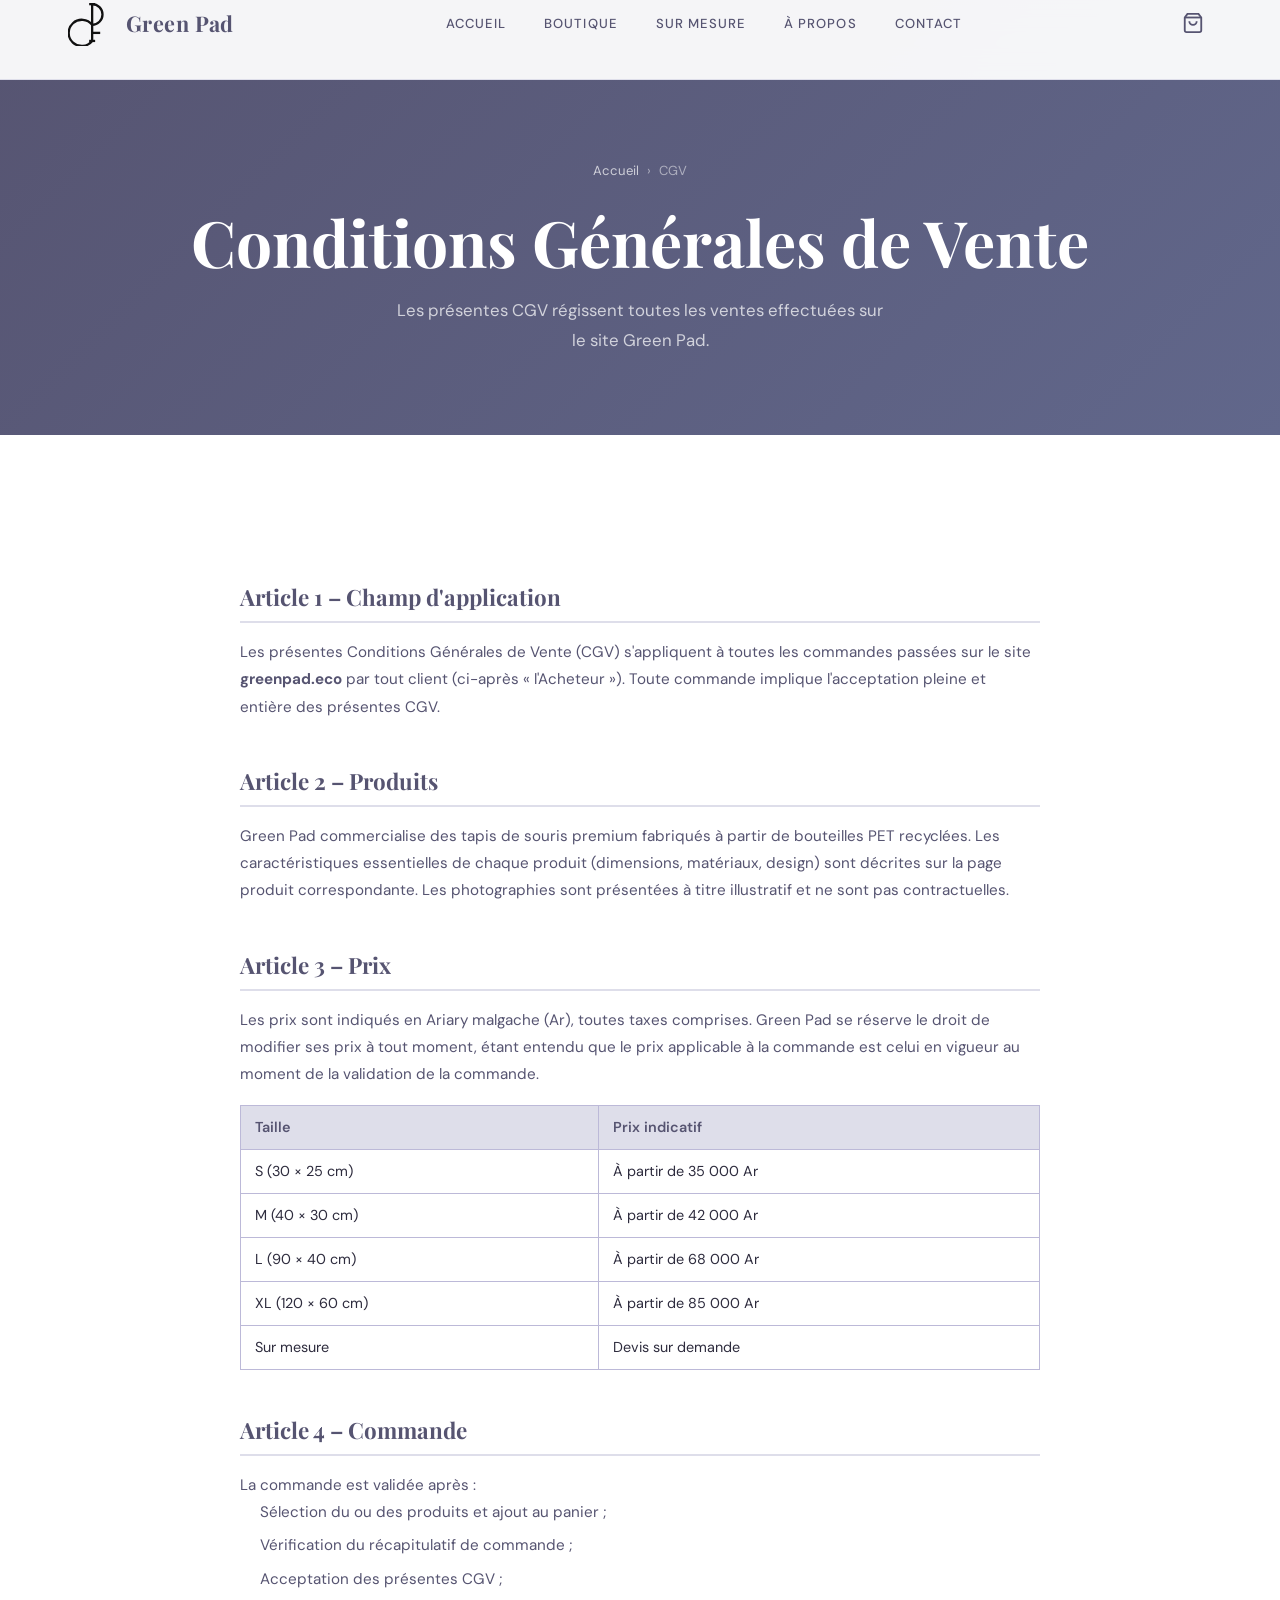
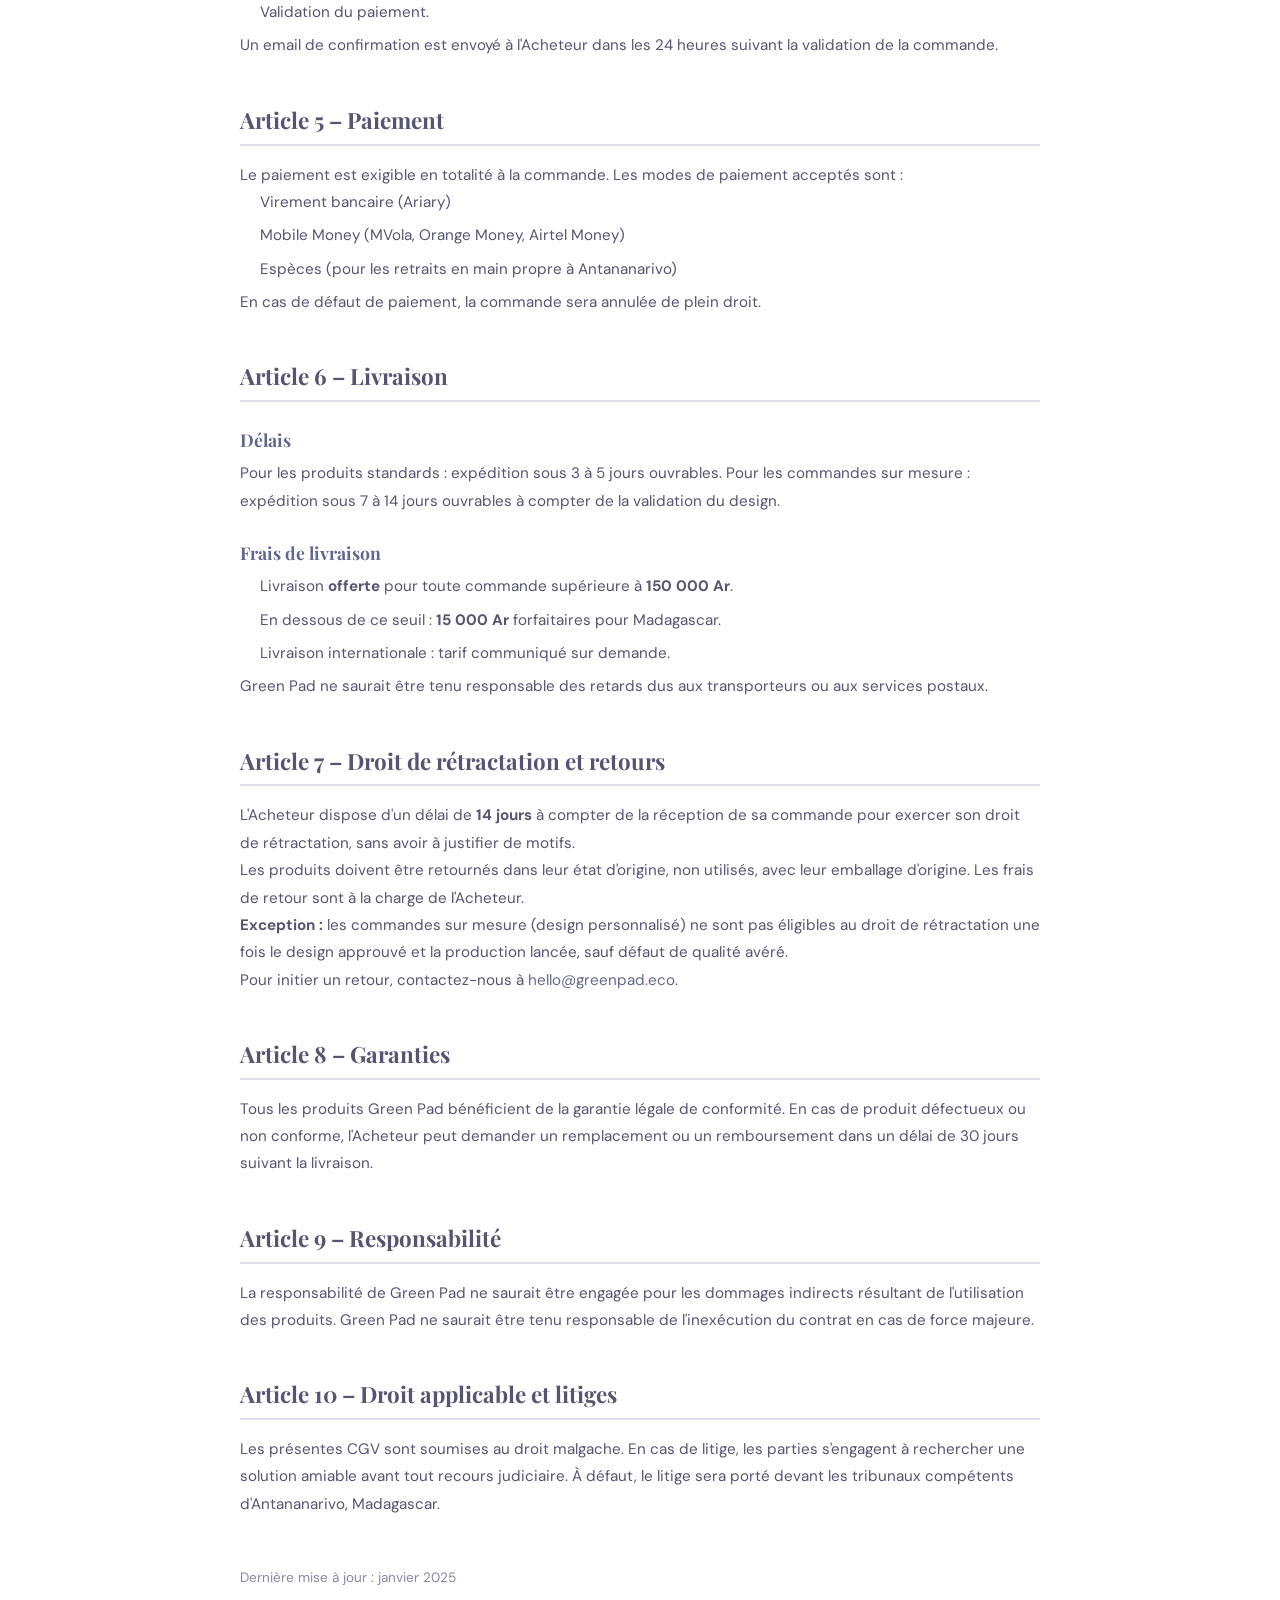
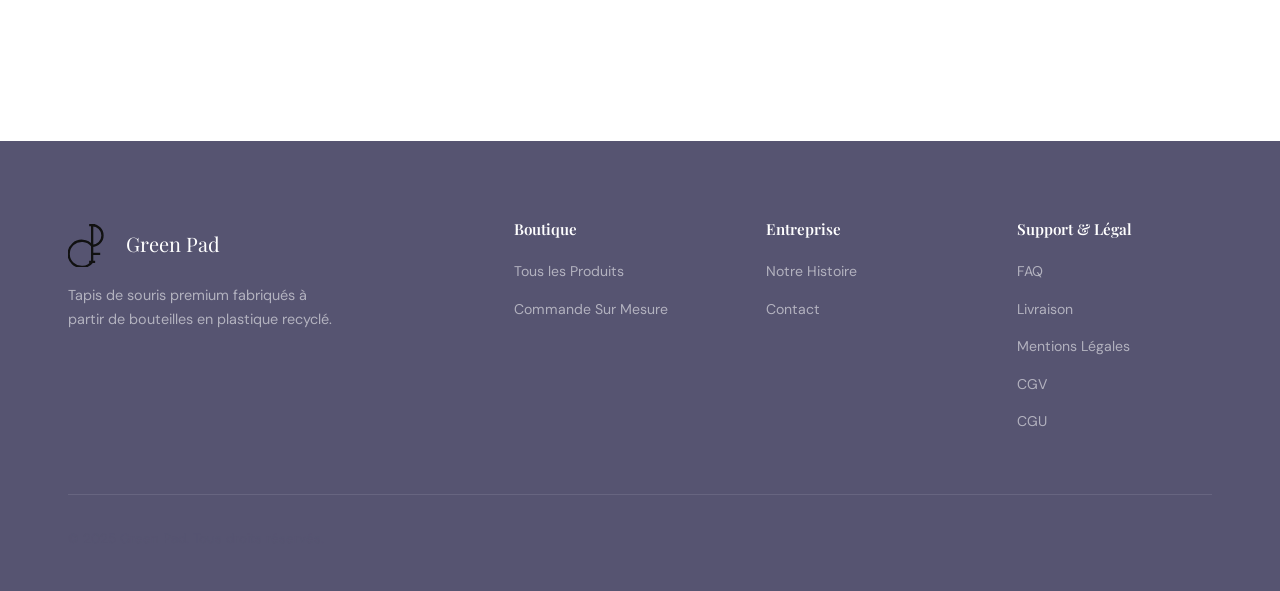
==== cgv.html @ ff375286 "Index.html" ====
<!DOCTYPE html>
<html lang="fr">
<head>
  <meta charset="UTF-8" />
  <meta name="viewport" content="width=device-width, initial-scale=1.0" />
  <title>CGV – Conditions Générales de Vente – Green Pad</title>
  <meta name="description" content="Conditions Générales de Vente de Green Pad — commandes, paiements, livraison et retours." />
  <link rel="stylesheet" href="css/style.css" />
  <style>
    .legal-content { max-width: 800px; margin: 0 auto; padding: 80px 0; }
    .legal-content h2 { font-size: 1.4rem; color: var(--c5); margin: 48px 0 16px; padding-bottom: 10px; border-bottom: 2px solid var(--c1); }
    .legal-content h2:first-child { margin-top: 0; }
    .legal-content h3 { font-size: 1.1rem; color: var(--c4); margin: 28px 0 10px; }
    .legal-content p, .legal-content li { font-size: 0.95rem; color: var(--text-secondary); line-height: 1.8; }
    .legal-content ul { padding-left: 20px; }
    .legal-content ul li { margin-bottom: 6px; }
    .legal-content a { color: var(--c4); }
    .legal-content table { width: 100%; border-collapse: collapse; margin: 16px 0; }
    .legal-content table th, .legal-content table td { border: 1px solid var(--c2); padding: 10px 14px; font-size: 0.9rem; text-align: left; }
    .legal-content table th { background: var(--c1); color: var(--c5); font-weight: 600; }
  </style>
</head>
<body>

<!-- NAVIGATION -->
<nav class="nav" id="navbar">
  <div class="container">
    <div class="nav__inner">
      <a href="index.html" class="nav__logo">
        <img src="assets/logo.svg" alt="Green Pad" class="nav__logo-img" />
        <span class="nav__logo-name">Green Pad</span>
      </a>
      <ul class="nav__links">
        <li><a href="index.html"   class="nav__link">Accueil</a></li>
        <li><a href="shop.html"    class="nav__link">Boutique</a></li>
        <li><a href="custom.html"  class="nav__link">Sur Mesure</a></li>
        <li><a href="about.html"   class="nav__link">À propos</a></li>
        <li><a href="contact.html" class="nav__link">Contact</a></li>
      </ul>
      <div class="nav__actions">
        <a href="cart.html" class="nav__cart" aria-label="Panier">
          <svg width="22" height="22" viewBox="0 0 24 24" fill="none" stroke="currentColor" stroke-width="2"><path d="M6 2L3 6v14a2 2 0 002 2h14a2 2 0 002-2V6l-3-4z"/><line x1="3" y1="6" x2="21" y2="6"/><path d="M16 10a4 4 0 01-8 0"/></svg>
          <span class="nav__cart-count cart-badge">0</span>
        </a>
        <button class="nav__hamburger" id="hamburger" aria-label="Menu"><span></span><span></span><span></span></button>
      </div>
    </div>
  </div>
</nav>
<div class="nav__mobile" id="mobileNav">
  <ul class="nav__mobile-links">
    <li><a href="index.html"   class="nav__mobile-link">Accueil</a></li>
    <li><a href="shop.html"    class="nav__mobile-link">Boutique</a></li>
    <li><a href="custom.html"  class="nav__mobile-link">Sur Mesure</a></li>
    <li><a href="about.html"   class="nav__mobile-link">À propos</a></li>
    <li><a href="contact.html" class="nav__mobile-link">Contact</a></li>
    <li><a href="cart.html"    class="nav__mobile-link">Panier</a></li>
  </ul>
</div>

<!-- PAGE HEADER -->
<div class="page-header">
  <div class="container">
    <div class="breadcrumb"><a href="index.html">Accueil</a><span>›</span><span>CGV</span></div>
    <h1>Conditions Générales de Vente</h1>
    <p>Les présentes CGV régissent toutes les ventes effectuées sur le site Green Pad.</p>
  </div>
</div>

<!-- CONTENT -->
<section class="section-sm">
  <div class="container">
    <div class="legal-content">

      <h2>Article 1 – Champ d'application</h2>
      <p>Les présentes Conditions Générales de Vente (CGV) s'appliquent à toutes les commandes passées sur le site <strong>greenpad.eco</strong> par tout client (ci-après « l'Acheteur »). Toute commande implique l'acceptation pleine et entière des présentes CGV.</p>

      <h2>Article 2 – Produits</h2>
      <p>Green Pad commercialise des tapis de souris premium fabriqués à partir de bouteilles PET recyclées. Les caractéristiques essentielles de chaque produit (dimensions, matériaux, design) sont décrites sur la page produit correspondante. Les photographies sont présentées à titre illustratif et ne sont pas contractuelles.</p>

      <h2>Article 3 – Prix</h2>
      <p>Les prix sont indiqués en Ariary malgache (Ar), toutes taxes comprises. Green Pad se réserve le droit de modifier ses prix à tout moment, étant entendu que le prix applicable à la commande est celui en vigueur au moment de la validation de la commande.</p>
      <table>
        <tr><th>Taille</th><th>Prix indicatif</th></tr>
        <tr><td>S (30 × 25 cm)</td><td>À partir de 35 000 Ar</td></tr>
        <tr><td>M (40 × 30 cm)</td><td>À partir de 42 000 Ar</td></tr>
        <tr><td>L (90 × 40 cm)</td><td>À partir de 68 000 Ar</td></tr>
        <tr><td>XL (120 × 60 cm)</td><td>À partir de 85 000 Ar</td></tr>
        <tr><td>Sur mesure</td><td>Devis sur demande</td></tr>
      </table>

      <h2>Article 4 – Commande</h2>
      <p>La commande est validée après :</p>
      <ul>
        <li>Sélection du ou des produits et ajout au panier ;</li>
        <li>Vérification du récapitulatif de commande ;</li>
        <li>Acceptation des présentes CGV ;</li>
        <li>Validation du paiement.</li>
      </ul>
      <p>Un email de confirmation est envoyé à l'Acheteur dans les 24 heures suivant la validation de la commande.</p>

      <h2>Article 5 – Paiement</h2>
      <p>Le paiement est exigible en totalité à la commande. Les modes de paiement acceptés sont :</p>
      <ul>
        <li>Virement bancaire (Ariary)</li>
        <li>Mobile Money (MVola, Orange Money, Airtel Money)</li>
        <li>Espèces (pour les retraits en main propre à Antananarivo)</li>
      </ul>
      <p>En cas de défaut de paiement, la commande sera annulée de plein droit.</p>

      <h2>Article 6 – Livraison</h2>
      <h3>Délais</h3>
      <p>Pour les produits standards : expédition sous 3 à 5 jours ouvrables. Pour les commandes sur mesure : expédition sous 7 à 14 jours ouvrables à compter de la validation du design.</p>
      <h3>Frais de livraison</h3>
      <ul>
        <li>Livraison <strong>offerte</strong> pour toute commande supérieure à <strong>150 000 Ar</strong>.</li>
        <li>En dessous de ce seuil : <strong>15 000 Ar</strong> forfaitaires pour Madagascar.</li>
        <li>Livraison internationale : tarif communiqué sur demande.</li>
      </ul>
      <p>Green Pad ne saurait être tenu responsable des retards dus aux transporteurs ou aux services postaux.</p>

      <h2>Article 7 – Droit de rétractation et retours</h2>
      <p>L'Acheteur dispose d'un délai de <strong>14 jours</strong> à compter de la réception de sa commande pour exercer son droit de rétractation, sans avoir à justifier de motifs.</p>
      <p>Les produits doivent être retournés dans leur état d'origine, non utilisés, avec leur emballage d'origine. Les frais de retour sont à la charge de l'Acheteur.</p>
      <p><strong>Exception :</strong> les commandes sur mesure (design personnalisé) ne sont pas éligibles au droit de rétractation une fois le design approuvé et la production lancée, sauf défaut de qualité avéré.</p>
      <p>Pour initier un retour, contactez-nous à <a href="mailto:hello@greenpad.eco">hello@greenpad.eco</a>.</p>

      <h2>Article 8 – Garanties</h2>
      <p>Tous les produits Green Pad bénéficient de la garantie légale de conformité. En cas de produit défectueux ou non conforme, l'Acheteur peut demander un remplacement ou un remboursement dans un délai de 30 jours suivant la livraison.</p>

      <h2>Article 9 – Responsabilité</h2>
      <p>La responsabilité de Green Pad ne saurait être engagée pour les dommages indirects résultant de l'utilisation des produits. Green Pad ne saurait être tenu responsable de l'inexécution du contrat en cas de force majeure.</p>

      <h2>Article 10 – Droit applicable et litiges</h2>
      <p>Les présentes CGV sont soumises au droit malgache. En cas de litige, les parties s'engagent à rechercher une solution amiable avant tout recours judiciaire. À défaut, le litige sera porté devant les tribunaux compétents d'Antananarivo, Madagascar.</p>

      <p style="margin-top:48px;font-size:0.85rem;color:var(--text-light);">Dernière mise à jour : janvier 2025</p>
    </div>
  </div>
</section>

<!-- FOOTER -->
<footer class="footer">
  <div class="container">
    <div class="footer__grid">
      <div class="footer__brand">
        <div class="footer__logo">
          <img src="assets/logo.svg" alt="Green Pad" class="footer__logo-img" />
          <span class="footer__logo-name">Green Pad</span>
        </div>
        <p>Tapis de souris premium fabriqués à partir de bouteilles en plastique recyclé.</p>
      </div>
      <div>
        <h4 class="footer__heading">Boutique</h4>
        <ul class="footer__links">
          <li><a href="shop.html" class="footer__link">Tous les Produits</a></li>
          <li><a href="custom.html" class="footer__link">Commande Sur Mesure</a></li>
        </ul>
      </div>
      <div>
        <h4 class="footer__heading">Entreprise</h4>
        <ul class="footer__links">
          <li><a href="about.html" class="footer__link">Notre Histoire</a></li>
          <li><a href="contact.html" class="footer__link">Contact</a></li>
        </ul>
      </div>
      <div>
        <h4 class="footer__heading">Support &amp; Légal</h4>
        <ul class="footer__links">
          <li><a href="contact.html#faq" class="footer__link">FAQ</a></li>
          <li><a href="#" class="footer__link">Livraison</a></li>
          <li><a href="mentions-legales.html" class="footer__link">Mentions Légales</a></li>
          <li><a href="cgv.html" class="footer__link">CGV</a></li>
          <li><a href="cgu.html" class="footer__link">CGU</a></li>
        </ul>
      </div>
    </div>
    <div class="footer__bottom">
      <p>&copy; 2025 Green Pad. Tous droits réservés.</p>
    </div>
  </div>
</footer>

<script src="js/main.js"></script>
</body>
</html>
---- css/style.css ----
/* ============================================================
   GREEN PAD — Global Stylesheet
   Palette: #DEDEEA | #BCB9D8 | #8488B5 | #61678B | #565471
   ============================================================ */

@import url('https://fonts.googleapis.com/css2?family=Playfair+Display:ital,wght@0,400;0,600;0,700;1,400&family=DM+Sans:opsz,wght@9..40,300;9..40,400;9..40,500;9..40,600&display=swap');

:root {
  --c1: #DEDEEA;
  --c2: #BCB9D8;
  --c3: #8488B5;
  --c4: #61678B;
  --c5: #565471;
  --white: #ffffff;
  --black: #111111;
  --text-primary: #2d2b3d;
  --text-secondary: #565471;
  --text-light: #8a87a5;
  --font-heading: 'Playfair Display', Georgia, serif;
  --font-body: 'DM Sans', system-ui, sans-serif;
  --radius-sm: 6px;
  --radius-md: 14px;
  --radius-lg: 24px;
  --shadow-sm: 0 2px 10px rgba(86,84,113,0.08);
  --shadow-md: 0 6px 24px rgba(86,84,113,0.14);
  --shadow-lg: 0 12px 48px rgba(86,84,113,0.22);
  --transition: 0.3s cubic-bezier(0.4,0,0.2,1);
  --container: 1200px;
  --nav-h: 80px;
}

/* Reset */
*, *::before, *::after { box-sizing: border-box; margin: 0; padding: 0; }
html { scroll-behavior: smooth; }
body { font-family: var(--font-body); color: var(--text-primary); background: var(--white); line-height: 1.6; -webkit-font-smoothing: antialiased; }
img { max-width: 100%; display: block; }
a { text-decoration: none; color: inherit; }
button { cursor: pointer; font-family: var(--font-body); border: none; outline: none; background: none; }
ul, ol { list-style: none; }
input, textarea, select { font-family: var(--font-body); }

/* Typography */
h1, h2, h3, h4, h5 { font-family: var(--font-heading); line-height: 1.15; color: var(--c5); }
h1 { font-size: clamp(2.4rem, 5vw, 4.2rem); }
h2 { font-size: clamp(1.9rem, 3.5vw, 3rem); }
h3 { font-size: clamp(1.3rem, 2.5vw, 1.75rem); }
h4 { font-size: 1.15rem; }
p { color: var(--text-secondary); line-height: 1.8; }

/* Layout */
.container { max-width: var(--container); margin: 0 auto; padding: 0 28px; }
.section { padding: 110px 0; }
.section-sm { padding: 70px 0; }

/* Navigation */
.nav {
  position: fixed; top: 0; left: 0; right: 0; z-index: 1000;
  height: var(--nav-h); background: rgba(255,255,255,0.94);
  backdrop-filter: blur(14px); -webkit-backdrop-filter: blur(14px);
  border-bottom: 1px solid var(--c1); transition: box-shadow var(--transition);
}
.nav.scrolled { box-shadow: var(--shadow-sm); }
.nav__inner { display: flex; align-items: center; justify-content: space-between; height: 100%; }
.nav__logo { display: flex; align-items: center; gap: 12px; }
.nav__logo-img { width: 46px; height: 46px; }
.nav__logo-name { font-family: var(--font-heading); font-size: 1.35rem; font-weight: 700; color: var(--c5); letter-spacing: 0.02em; }
.nav__links { display: flex; align-items: center; gap: 38px; }
.nav__link { font-size: 0.82rem; font-weight: 500; color: var(--text-secondary); letter-spacing: 0.08em; text-transform: uppercase; transition: color var(--transition); position: relative; }
.nav__link::after { content: ''; position: absolute; bottom: -4px; left: 0; right: 100%; height: 2px; background: var(--c4); transition: right var(--transition); }
.nav__link:hover, .nav__link.active { color: var(--c4); }
.nav__link:hover::after, .nav__link.active::after { right: 0; }
.nav__actions { display: flex; align-items: center; gap: 14px; }
.nav__cart { position: relative; padding: 8px; color: var(--c5); transition: color var(--transition); display: flex; }
.nav__cart:hover { color: var(--c4); }
.nav__cart-count { position: absolute; top: 0; right: 0; background: var(--c4); color: white; font-size: 0.6rem; font-weight: 700; width: 17px; height: 17px; border-radius: 50%; display: flex; align-items: center; justify-content: center; transition: transform var(--transition); }
.nav__cart-count.bump { transform: scale(1.5); }
.nav__hamburger { display: none; flex-direction: column; gap: 5px; padding: 8px; }
.nav__hamburger span { display: block; width: 22px; height: 2px; background: var(--c5); transition: var(--transition); }
.nav__hamburger.open span:nth-child(1) { transform: translateY(7px) rotate(45deg); }
.nav__hamburger.open span:nth-child(2) { opacity: 0; }
.nav__hamburger.open span:nth-child(3) { transform: translateY(-7px) rotate(-45deg); }
.nav__mobile { position: fixed; top: var(--nav-h); left: 0; right: 0; background: white; padding: 28px; border-bottom: 1px solid var(--c1); transform: translateY(-110%); opacity: 0; transition: var(--transition); z-index: 999; box-shadow: var(--shadow-md); }
.nav__mobile.open { transform: translateY(0); opacity: 1; }
.nav__mobile-links { display: flex; flex-direction: column; }
.nav__mobile-link { font-size: 1rem; font-weight: 500; color: var(--text-secondary); padding: 16px 0; border-bottom: 1px solid var(--c1); transition: color var(--transition), padding-left var(--transition); }
.nav__mobile-link:hover { color: var(--c4); padding-left: 8px; }

/* Buttons */
.btn { display: inline-flex; align-items: center; justify-content: center; gap: 8px; padding: 14px 34px; border-radius: var(--radius-sm); font-size: 0.82rem; font-weight: 600; letter-spacing: 0.08em; text-transform: uppercase; transition: var(--transition); cursor: pointer; white-space: nowrap; }
.btn-primary { background: var(--c4); color: white; border: 2px solid var(--c4); }
.btn-primary:hover { background: var(--c5); border-color: var(--c5); transform: translateY(-2px); box-shadow: var(--shadow-md); }
.btn-secondary { background: transparent; color: var(--c4); border: 2px solid var(--c4); }
.btn-secondary:hover { background: var(--c4); color: white; transform: translateY(-2px); }
.btn-white { background: white; color: var(--c5); border: 2px solid white; }
.btn-white:hover { background: var(--c1); border-color: var(--c1); }
.btn-light { background: var(--c1); color: var(--c5); border: 2px solid transparent; }
.btn-light:hover { background: var(--c2); }
.btn-sm { padding: 10px 22px; font-size: 0.78rem; }
.btn-lg { padding: 18px 52px; font-size: 0.88rem; }

/* Section Header */
.section-header { text-align: center; margin-bottom: 64px; }
.section-label { display: inline-block; font-size: 0.75rem; font-weight: 600; letter-spacing: 0.14em; text-transform: uppercase; color: var(--c3); margin-bottom: 14px; }
.section-title { margin-bottom: 18px; }
.section-desc { max-width: 540px; margin: 0 auto; color: var(--text-light); font-size: 1.05rem; }

/* Grid */
.grid-2 { display: grid; grid-template-columns: repeat(2, 1fr); gap: 40px; }
.grid-3 { display: grid; grid-template-columns: repeat(3, 1fr); gap: 32px; }
.grid-4 { display: grid; grid-template-columns: repeat(4, 1fr); gap: 24px; }

/* Product Card */
.product-card { background: white; border-radius: var(--radius-md); overflow: hidden; box-shadow: var(--shadow-sm); transition: var(--transition); }
.product-card:hover { transform: translateY(-7px); box-shadow: var(--shadow-lg); }
.product-card__img {
  position: relative; overflow: hidden;
  height: 200px; background: var(--c1);
  border-radius: var(--radius-md) var(--radius-md) 0 0;
}
.product-card__photo {
  position: absolute; inset: 0; width: 100%; height: 100%;
  object-fit: cover; display: block;
  transition: transform 0.5s ease;
}
.product-card:hover .product-card__photo { transform: scale(1.06); }
.product-card__pad-chip {
  position: absolute; bottom: 14px; right: 14px;
  width: 56px; height: 40px; border-radius: 6px;
  box-shadow: 0 4px 16px rgba(0,0,0,0.35); z-index: 2;
}
.product-card__badge { position: absolute; top: 12px; left: 12px; background: var(--c4); color: white; font-size: 0.68rem; font-weight: 700; padding: 4px 10px; border-radius: 20px; text-transform: uppercase; letter-spacing: 0.06em; z-index: 1; }
.product-card__body { padding: 20px; }
.product-card__name { font-family: var(--font-heading); font-size: 1.1rem; color: var(--c5); margin-bottom: 6px; }
.product-card__desc { font-size: 0.85rem; color: var(--text-light); margin-bottom: 16px; line-height: 1.5; }
.product-card__footer { display: flex; align-items: center; justify-content: space-between; }
.product-card__price { font-size: 1.2rem; font-weight: 700; color: var(--c4); }
.product-card__btn { width: 38px; height: 38px; border-radius: 50%; background: var(--c1); display: flex; align-items: center; justify-content: center; color: var(--c5); transition: var(--transition); }
.product-card__btn:hover { background: var(--c4); color: white; transform: scale(1.12); }

/* Pad Previews (CSS art) */
.pad-preview { width: 100%; height: 100%; display: flex; align-items: center; justify-content: center; position: relative; overflow: hidden; }
.pad--classic { background: #111; }
.pad--twilight { background: linear-gradient(135deg, #565471 0%, #8488B5 100%); }
.pad--lavender { background: linear-gradient(135deg, #DEDEEA 0%, #BCB9D8 100%); }
.pad--geometric {
  background: linear-gradient(135deg, #61678B 0%, #8488B5 100%);
}
.pad--geometric::before {
  content: ''; position: absolute; inset: 0;
  background: repeating-linear-gradient(45deg, transparent, transparent 18px, rgba(255,255,255,0.07) 18px, rgba(255,255,255,0.07) 36px);
}
.pad--organic { background: linear-gradient(155deg, #565471 0%, #8488B5 45%, #BCB9D8 100%); }
.pad--organic::after { content: ''; position: absolute; bottom: -25%; left: -10%; width: 75%; height: 75%; border-radius: 50%; background: rgba(255,255,255,0.09); }
.pad--stellar { background: radial-gradient(ellipse at 30% 30%, #8488B5 0%, #565471 45%, #1e1c2a 100%); }
.pad--stellar::before { content: ''; position: absolute; inset: 0; background: radial-gradient(circle at 70% 70%, rgba(188,185,216,0.15) 0%, transparent 60%); }
.pad--minimal { background: linear-gradient(180deg, #DEDEEA 50%, #BCB9D8 50%); }
.pad--custom { background: linear-gradient(135deg, #DEDEEA, #BCB9D8, #8488B5, #61678B, #565471); }
.pad--eco { background: linear-gradient(135deg, #3d5a3e 0%, #6b9e6b 60%, #a8c5a0 100%); }
.pad--neon { background: linear-gradient(135deg, #1a1a2e, #16213e, #0f3460); }
.pad--neon::before { content: ''; position: absolute; inset: 0; background: radial-gradient(ellipse at 50% 50%, rgba(132,136,181,0.4) 0%, transparent 70%); }
.pad-inner-label { position: relative; z-index: 1; color: rgba(255,255,255,0.5); font-size: 2rem; font-family: var(--font-heading); font-style: italic; }
.pad-live-preview { width: 100%; height: 100%; border-radius: 8px; transition: background 0.4s ease, border-radius 0.4s ease; }

/* Page Header */
.page-header { background: linear-gradient(135deg, var(--c5) 0%, var(--c4) 100%); padding: 160px 0 80px; text-align: center; }
.page-header h1 { color: white; margin-bottom: 16px; }
.page-header p { color: rgba(255,255,255,0.72); font-size: 1.05rem; max-width: 500px; margin: 0 auto; }
.breadcrumb { display: flex; align-items: center; justify-content: center; gap: 8px; font-size: 0.82rem; color: rgba(255,255,255,0.5); margin-bottom: 24px; }
.breadcrumb a { color: rgba(255,255,255,0.7); transition: color var(--transition); }
.breadcrumb a:hover { color: var(--c2); }

/* Forms */
.form-group { margin-bottom: 24px; }
.form-label { display: block; font-size: 0.8rem; font-weight: 600; color: var(--c5); margin-bottom: 8px; text-transform: uppercase; letter-spacing: 0.06em; }
.form-input, .form-textarea, .form-select { width: 100%; padding: 14px 16px; border: 2px solid var(--c1); border-radius: var(--radius-sm); font-size: 0.95rem; color: var(--text-primary); background: white; transition: border-color var(--transition); outline: none; }
.form-input:focus, .form-textarea:focus, .form-select:focus { border-color: var(--c3); }
.form-textarea { resize: vertical; min-height: 130px; }
.form-hint { font-size: 0.8rem; color: var(--text-light); margin-top: 6px; }

/* Toast */
.toast { position: fixed; bottom: 28px; right: 28px; background: var(--c5); color: white; padding: 14px 24px; border-radius: var(--radius-sm); font-size: 0.9rem; font-weight: 500; box-shadow: var(--shadow-lg); z-index: 9999; transform: translateY(120px); opacity: 0; transition: var(--transition); display: flex; align-items: center; gap: 10px; }
.toast.show { transform: translateY(0); opacity: 1; }
.toast svg { flex-shrink: 0; }

/* Footer */
.footer { background: var(--c5); color: rgba(255,255,255,0.65); padding: 80px 0 40px; }
.footer__grid { display: grid; grid-template-columns: 2fr 1fr 1fr 1fr; gap: 56px; margin-bottom: 60px; }
.footer__brand p { font-size: 0.9rem; margin-top: 16px; max-width: 270px; line-height: 1.7; color: rgba(255,255,255,0.55); }
.footer__logo { display: flex; align-items: center; gap: 12px; margin-bottom: 8px; }
.footer__logo-img { width: 46px; height: 46px; border-radius: 8px; }
.footer__logo-name { font-family: var(--font-heading); font-size: 1.25rem; color: white; }
.footer__heading { font-family: var(--font-heading); font-size: 0.95rem; color: white; font-weight: 600; margin-bottom: 20px; }
.footer__links { display: flex; flex-direction: column; gap: 12px; }
.footer__link { font-size: 0.88rem; color: rgba(255,255,255,0.55); transition: color var(--transition), padding-left var(--transition); }
.footer__link:hover { color: var(--c2); padding-left: 6px; }
.footer__bottom { border-top: 1px solid rgba(255,255,255,0.1); padding-top: 32px; display: flex; align-items: center; justify-content: space-between; font-size: 0.83rem; }
.footer__social { display: flex; gap: 12px; }
.footer__social-link { width: 38px; height: 38px; border-radius: 50%; border: 1px solid rgba(255,255,255,0.18); display: flex; align-items: center; justify-content: center; color: rgba(255,255,255,0.55); transition: var(--transition); }
.footer__social-link:hover { background: var(--c3); border-color: var(--c3); color: white; }

/* Utility */
.text-center { text-align: center; }
.text-gradient { background: linear-gradient(135deg, var(--c3), var(--c5)); -webkit-background-clip: text; -webkit-text-fill-color: transparent; background-clip: text; }
.bg-light { background: var(--c1); }
.bg-subtle { background: #f7f7fb; }
.tag { display: inline-flex; align-items: center; gap: 6px; font-size: 0.78rem; font-weight: 600; letter-spacing: 0.06em; text-transform: uppercase; padding: 6px 14px; border-radius: 20px; }
.tag-eco { background: rgba(132,136,181,0.12); color: var(--c4); }
.divider { width: 48px; height: 3px; background: linear-gradient(90deg, var(--c3), var(--c4)); border-radius: 2px; margin: 20px auto; }
.divider-left { margin: 20px 0; }

/* Step indicator */
.steps { display: flex; align-items: center; gap: 0; margin-bottom: 48px; }
.step { flex: 1; display: flex; align-items: center; gap: 12px; }
.step:not(:last-child)::after { content: ''; flex: 1; height: 2px; background: var(--c1); }
.step__num { width: 36px; height: 36px; border-radius: 50%; border: 2px solid var(--c2); background: white; display: flex; align-items: center; justify-content: center; font-size: 0.8rem; font-weight: 700; color: var(--c3); transition: var(--transition); flex-shrink: 0; }
.step.active .step__num { background: var(--c4); border-color: var(--c4); color: white; }
.step.done .step__num { background: var(--c3); border-color: var(--c3); color: white; }
.step__label { font-size: 0.8rem; font-weight: 500; color: var(--text-light); white-space: nowrap; }
.step.active .step__label { color: var(--c4); font-weight: 600; }

/* Filter bar */
.filter-bar { display: flex; align-items: center; gap: 10px; flex-wrap: wrap; }
.filter-btn { padding: 9px 22px; border-radius: 30px; font-size: 0.8rem; font-weight: 600; letter-spacing: 0.05em; text-transform: uppercase; border: 2px solid var(--c2); color: var(--text-secondary); background: white; cursor: pointer; transition: var(--transition); }
.filter-btn:hover { border-color: var(--c4); color: var(--c4); }
.filter-btn.active { background: var(--c4); border-color: var(--c4); color: white; }

/* Cart */
.cart-item { display: flex; align-items: center; gap: 20px; padding: 24px 0; border-bottom: 1px solid var(--c1); }
.cart-item__img { width: 90px; height: 68px; border-radius: var(--radius-sm); overflow: hidden; flex-shrink: 0; }
.cart-item__info { flex: 1; }
.cart-item__name { font-family: var(--font-heading); font-size: 1rem; color: var(--c5); margin-bottom: 4px; }
.cart-item__meta { font-size: 0.82rem; color: var(--text-light); }
.cart-item__qty { display: flex; align-items: center; gap: 10px; }
.qty-btn { width: 30px; height: 30px; border-radius: 50%; border: 2px solid var(--c2); background: white; display: flex; align-items: center; justify-content: center; font-size: 1rem; font-weight: 600; color: var(--c5); cursor: pointer; transition: var(--transition); }
.qty-btn:hover { border-color: var(--c4); color: var(--c4); }
.qty-val { font-weight: 600; min-width: 24px; text-align: center; }
.cart-item__price { font-weight: 700; font-size: 1.1rem; color: var(--c4); }
.cart-item__remove { color: var(--text-light); transition: color var(--transition); padding: 6px; }
.cart-item__remove:hover { color: #c0392b; }

/* Order Summary */
.order-summary { background: var(--c1); border-radius: var(--radius-md); padding: 32px; position: sticky; top: 100px; }
.order-summary h3 { margin-bottom: 28px; }
.summary-row { display: flex; justify-content: space-between; align-items: center; padding: 10px 0; font-size: 0.9rem; border-bottom: 1px solid rgba(132,136,181,0.2); }
.summary-row:last-of-type { border-bottom: none; }
.summary-total { display: flex; justify-content: space-between; align-items: center; padding: 16px 0 24px; font-weight: 700; font-size: 1.15rem; border-top: 2px solid var(--c3); margin-top: 8px; color: var(--c5); }

/* Empty state */
.empty-state { text-align: center; padding: 80px 24px; }
.empty-state svg { margin: 0 auto 24px; opacity: 0.3; }
.empty-state h3 { margin-bottom: 12px; }
.empty-state p { color: var(--text-light); margin-bottom: 32px; }

/* Responsive */
@media (max-width: 1024px) {
  .grid-4 { grid-template-columns: repeat(2, 1fr); }
  .footer__grid { grid-template-columns: 1fr 1fr; gap: 40px; }
}
@media (max-width: 768px) {
  .nav__links { display: none; }
  .nav__hamburger { display: flex; }
  .grid-3 { grid-template-columns: repeat(2, 1fr); }
  .grid-2 { grid-template-columns: 1fr; }
  .section { padding: 70px 0; }
  .footer__grid { grid-template-columns: 1fr 1fr; gap: 36px; }
  .steps { flex-direction: column; align-items: flex-start; gap: 16px; }
  .step::after { display: none; }
}
@media (max-width: 480px) {
  .grid-3, .grid-4 { grid-template-columns: 1fr; }
  .footer__grid { grid-template-columns: 1fr; }
  .footer__bottom { flex-direction: column; gap: 20px; text-align: center; }
  .btn-lg { padding: 16px 32px; }
}
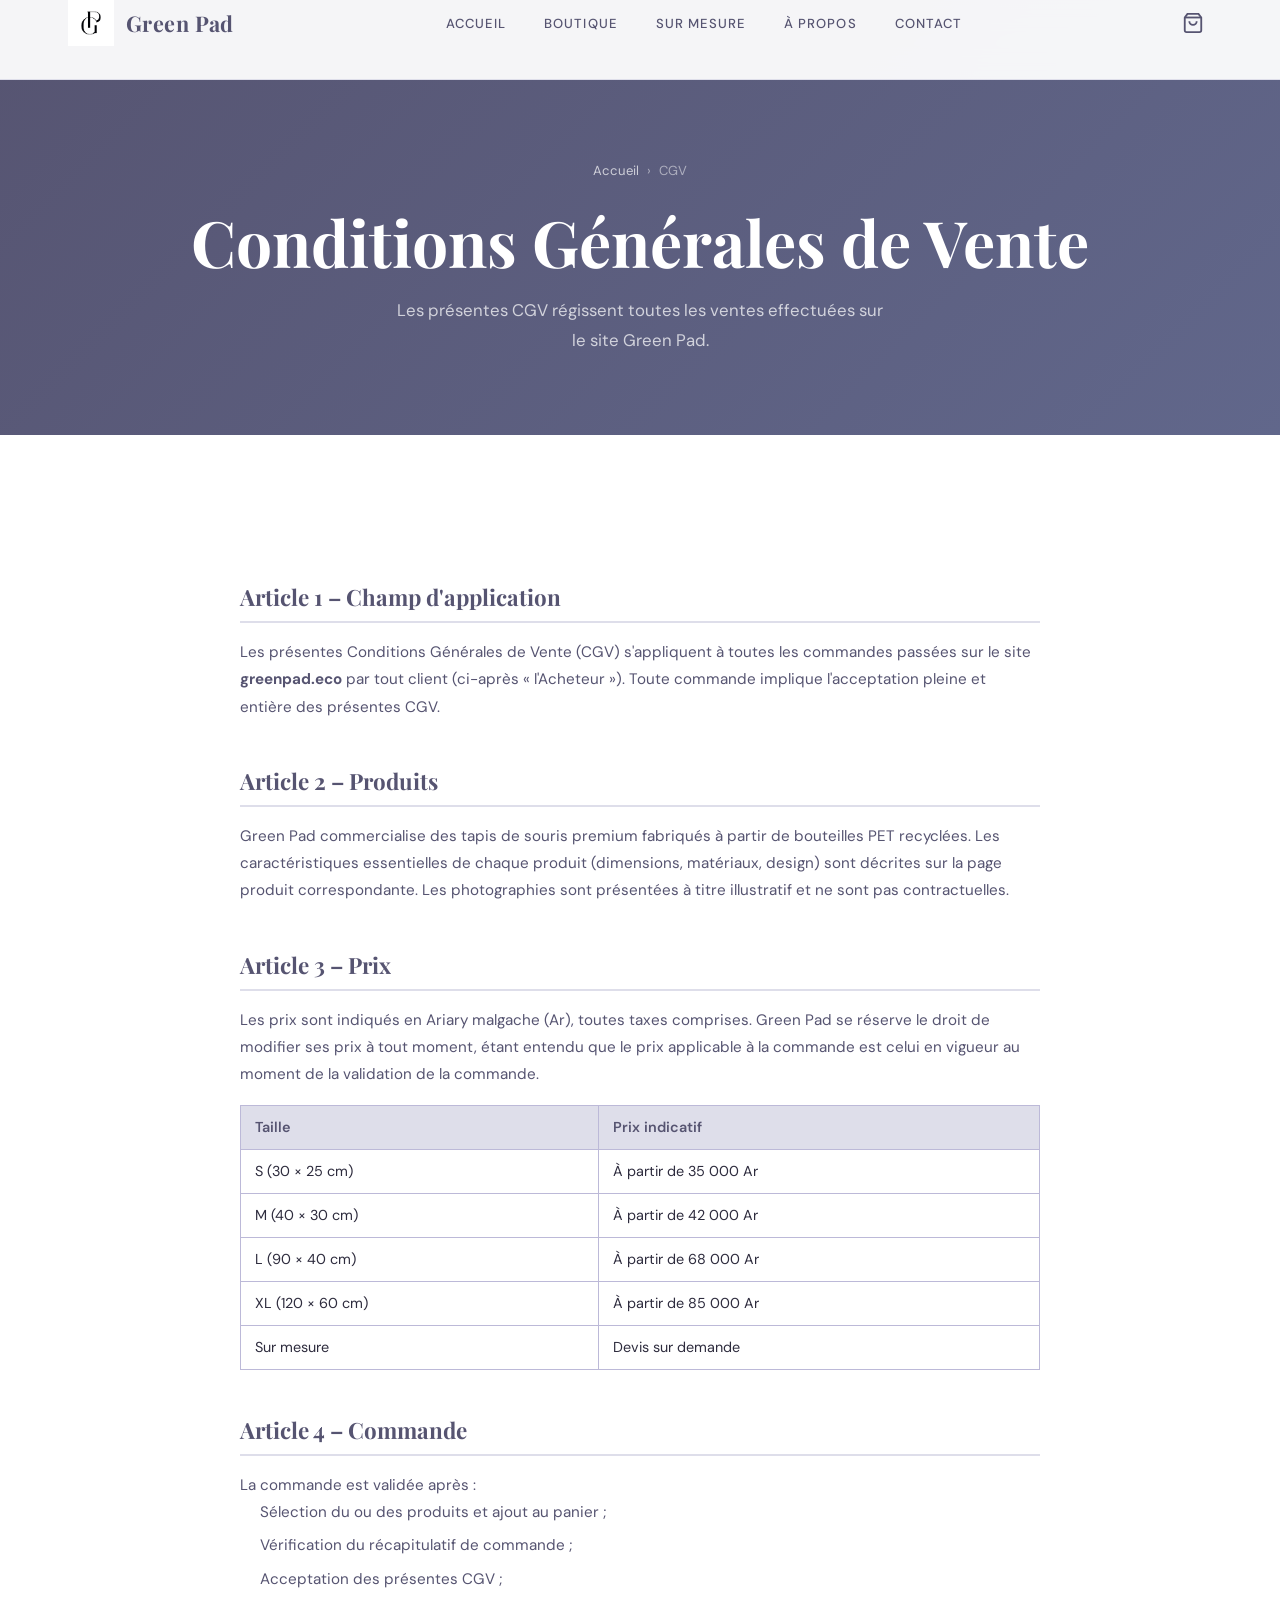
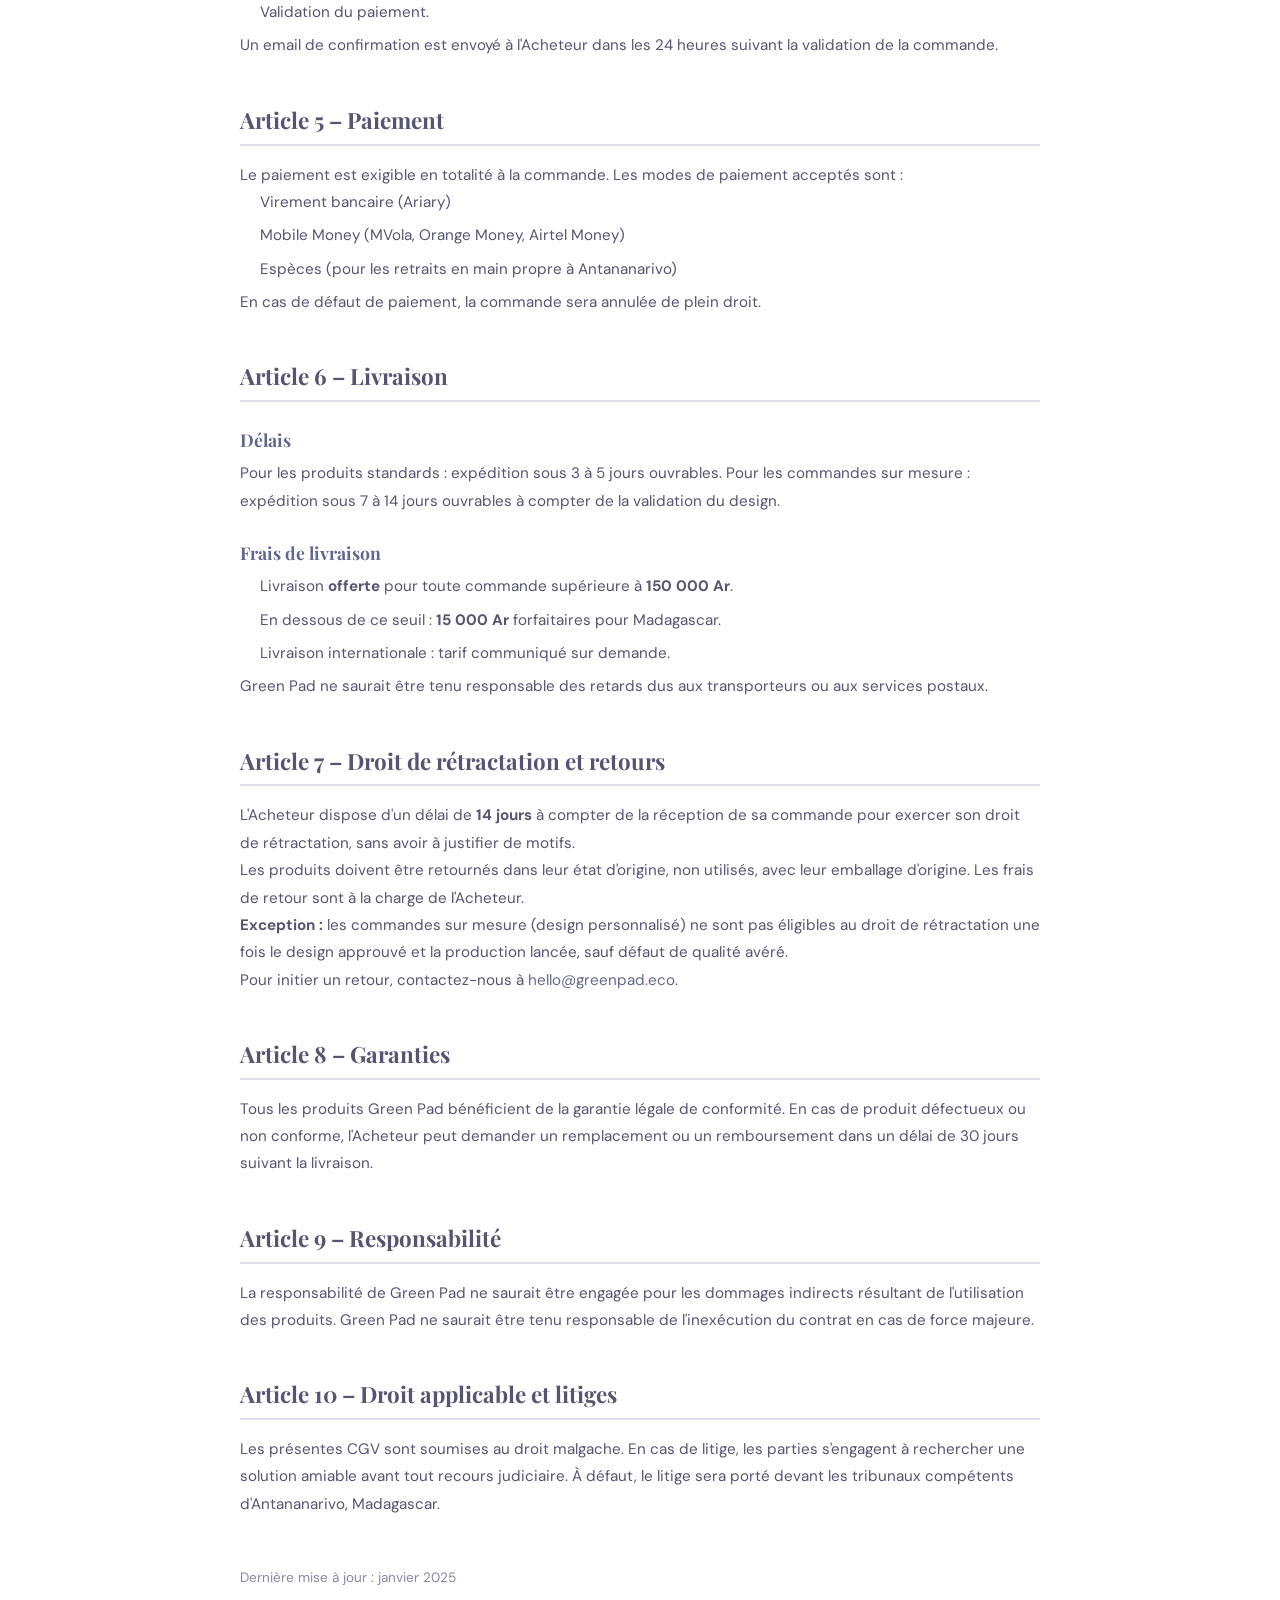
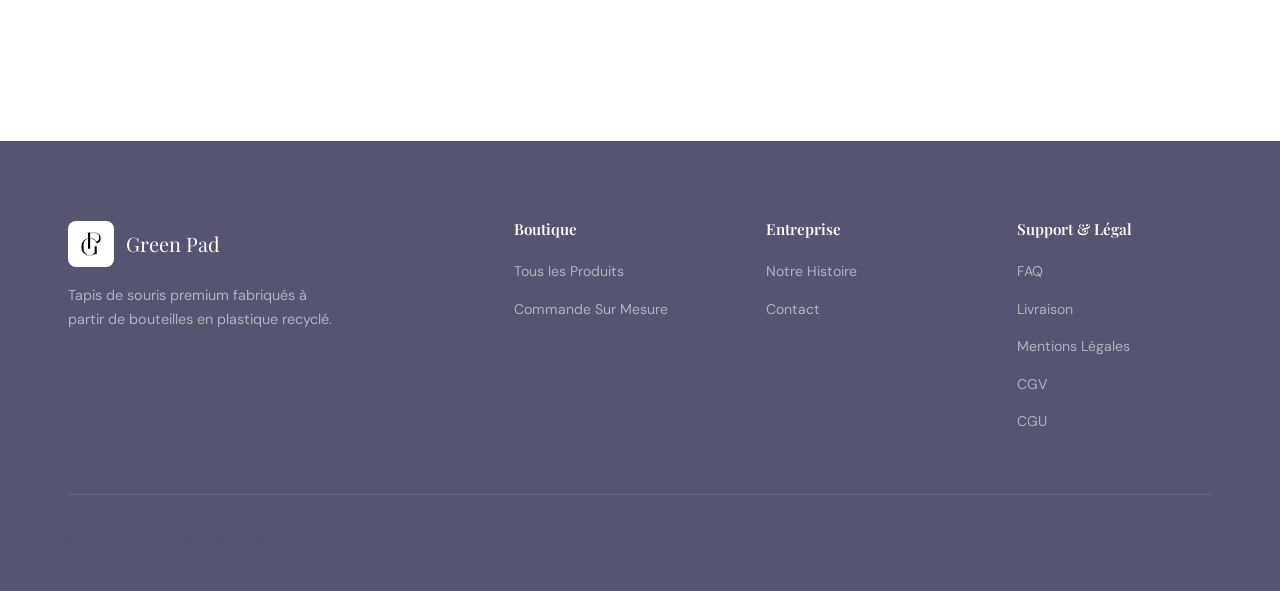
==== commit 4d8ecd03: "updt logo" ====
--- a/cgv.html
+++ b/cgv.html
@@ -27,7 +27,7 @@
   <div class="container">
     <div class="nav__inner">
       <a href="index.html" class="nav__logo">
-        <img src="assets/logo.svg" alt="Green Pad" class="nav__logo-img" />
+        <img src="assets/logo.jpeg" alt="Green Pad" class="nav__logo-img" />
         <span class="nav__logo-name">Green Pad</span>
       </a>
       <ul class="nav__links">
@@ -145,7 +145,7 @@
     <div class="footer__grid">
       <div class="footer__brand">
         <div class="footer__logo">
-          <img src="assets/logo.svg" alt="Green Pad" class="footer__logo-img" />
+          <img src="assets/logo.jpeg" alt="Green Pad" class="footer__logo-img" />
           <span class="footer__logo-name">Green Pad</span>
         </div>
         <p>Tapis de souris premium fabriqués à partir de bouteilles en plastique recyclé.</p>
